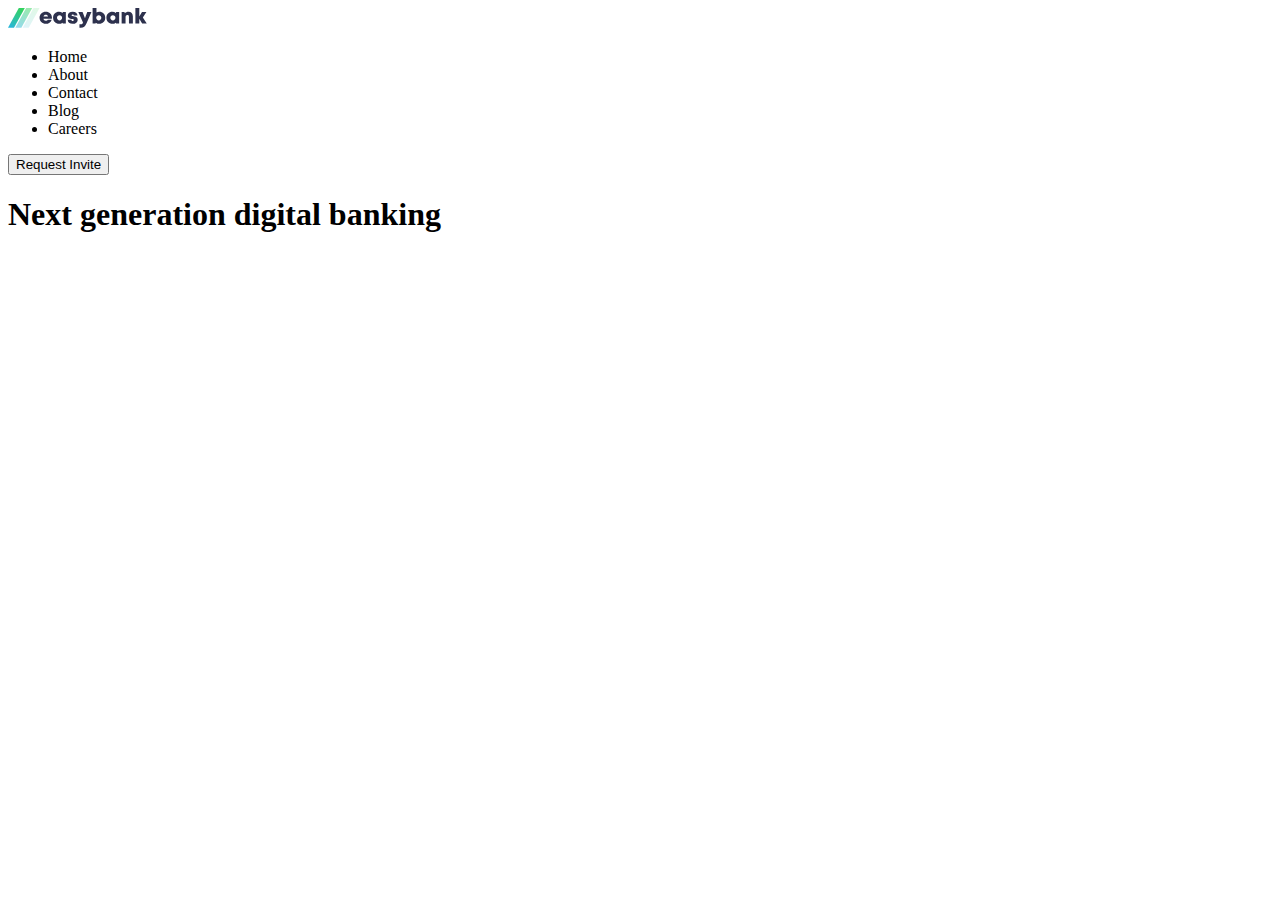
==== index.html @ 535d1cb4 "Sections and Main" ====
<!DOCTYPE html>
<!--[if lt IE 7]>      <html class="no-js lt-ie9 lt-ie8 lt-ie7"> <![endif]-->
<!--[if IE 7]>         <html class="no-js lt-ie9 lt-ie8"> <![endif]-->
<!--[if IE 8]>         <html class="no-js lt-ie9"> <![endif]-->
<!--[if gt IE 8]>      <html class="no-js"> <!--<![endif]-->
<html>
    <head>
        <meta charset="utf-8">
        <meta http-equiv="X-UA-Compatible" content="IE=edge">
        <title>Easy-Bank Landing Page</title>
        <meta name="description" content="">
        <meta name="viewport" content="width=device-width, initial-scale=1">
        <link rel="stylesheet" href="">
    </head>
    
        
    <body>
         
      <header>
        <div class="logo">
            <img src="./images/logo.svg">
        </div>

        <nav>
            <ul>
                <li>Home</li>
                <li>About</li>
                <li>Contact</li>
                <li>Blog</li>
                <li>Careers</li>
            </ul>
        </nav>

        <div>
            <button class="">Request Invite</button>
        </div>

      </header> 
      
      <main>
        <div class="container">
            <div>
                <h1>Next generation digital banking</h1>

            </div>
            <div>

            </div>

        </div>

      </main> 

      <section></section>
      <section></section>
      <section></section>
      
      <footer></footer>
        <script src="" async defer></script>
    </body>
</html>
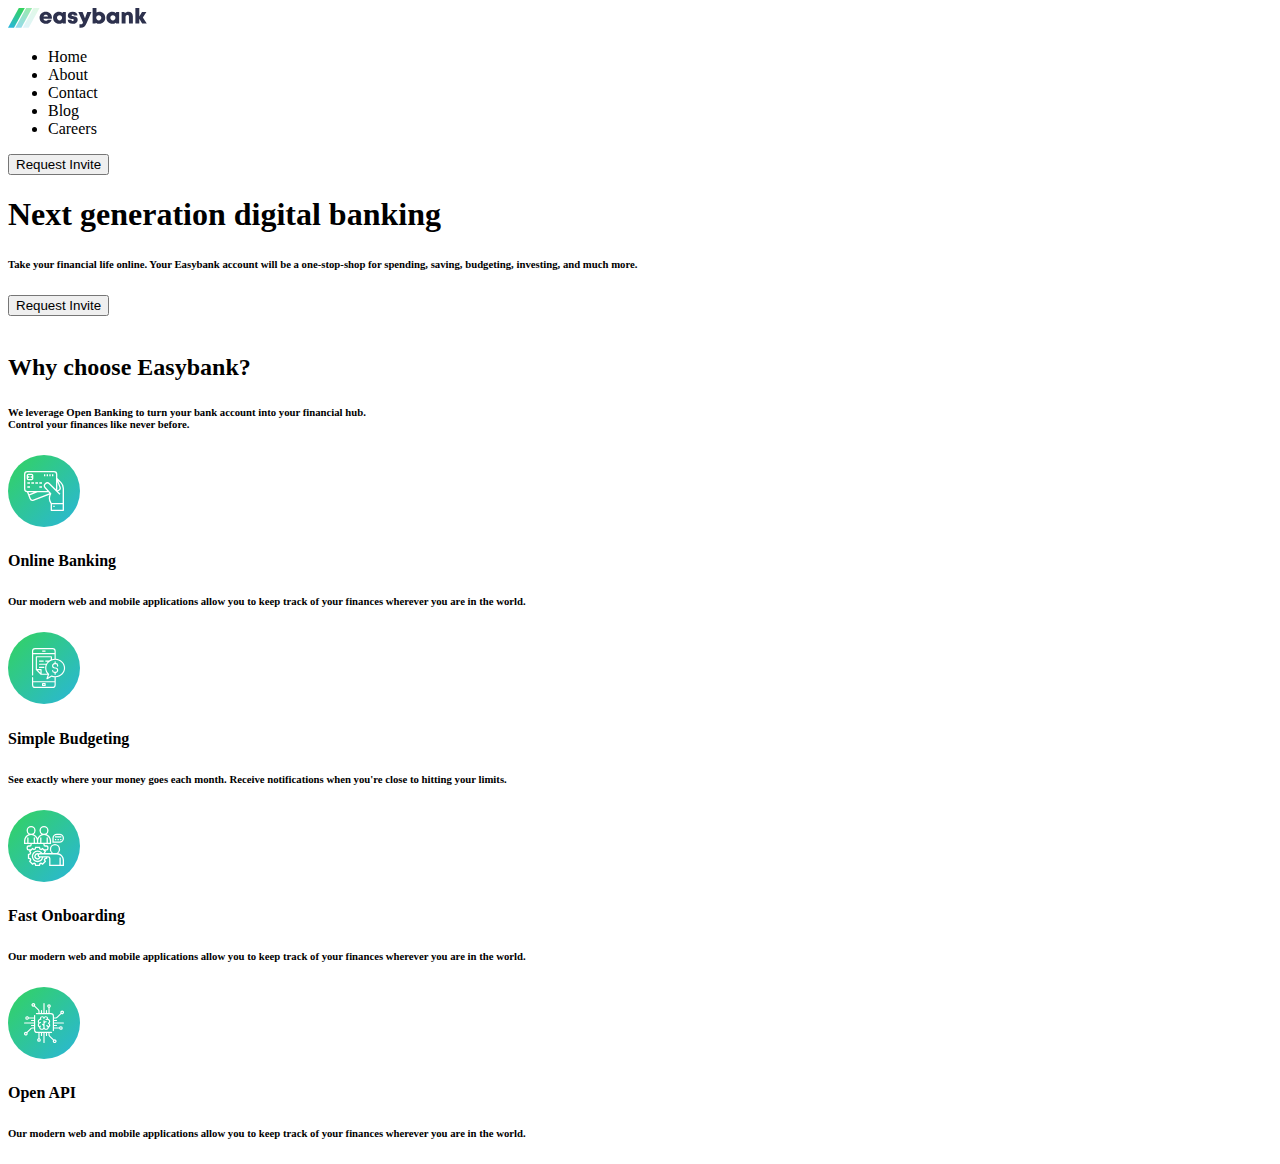
==== commit e4aa1160: "Update index.html" ====
--- a/index.html
+++ b/index.html
@@ -1,8 +1,4 @@
 <!DOCTYPE html>
-<!--[if lt IE 7]>      <html class="no-js lt-ie9 lt-ie8 lt-ie7"> <![endif]-->
-<!--[if IE 7]>         <html class="no-js lt-ie9 lt-ie8"> <![endif]-->
-<!--[if IE 8]>         <html class="no-js lt-ie9"> <![endif]-->
-<!--[if gt IE 8]>      <html class="no-js"> <!--<![endif]-->
 <html>
     <head>
         <meta charset="utf-8">
@@ -12,7 +8,6 @@
         <meta name="viewport" content="width=device-width, initial-scale=1">
         <link rel="stylesheet" href="">
     </head>
-    
         
     <body>
          
@@ -37,23 +32,57 @@
 
       </header> 
       
+      <!--Next generation Section-->
       <main>
         <div class="container">
             <div>
                 <h1>Next generation digital banking</h1>
-
+                <h6>Take your financial life online. Your Easybank account will be a one-stop-shop for spending, saving, budgeting, investing, and much more.</h6>
+                <button>Request Invite</button>
             </div>
             <div>
-
+                <img src="">
             </div>
-
         </div>
 
       </main> 
 
-      <section></section>
-      <section></section>
-      <section></section>
+      <!--Why Choose EasyBank Section-->
+      <section>
+        <div>
+            <h2>Why choose Easybank?</h2>
+            <h6>We leverage Open Banking to turn your bank account into your financial hub.<br>Control your finances like never before.</h6>
+        </div>
+        <div class="why-choose-boxes">
+            <div>
+                <img src="./images/icon-online.svg">
+                <h4>Online Banking</h4>
+                <h6>Our modern web and mobile applications allow you to keep track of your finances wherever you are in the world.</h6>
+            </div>
+            <div>
+                <img src="./images/icon-budgeting.svg">
+                <h4>Simple Budgeting</h4>
+                <h6>See exactly where your money goes each month. Receive notifications when you're close to hitting your limits.</h6>
+            </div>
+            <div>
+                <img src="./images/icon-onboarding.svg">
+                <h4>Fast Onboarding</h4>
+                <h6>Our modern web and mobile applications allow you to keep track of your finances wherever you are in the world.</h6>
+            </div>
+            <div>
+                <img src="./images/icon-api.svg">
+                <h4>Open API</h4>
+                <h6>Our modern web and mobile applications allow you to keep track of your finances wherever you are in the world.</h6>
+            </div>
+        </div>
+      </section>
+
+        <!--Latest Articles Section-->
+      <section>
+        <div>
+            
+        </div>
+      </section>
       
       <footer></footer>
         <script src="" async defer></script>
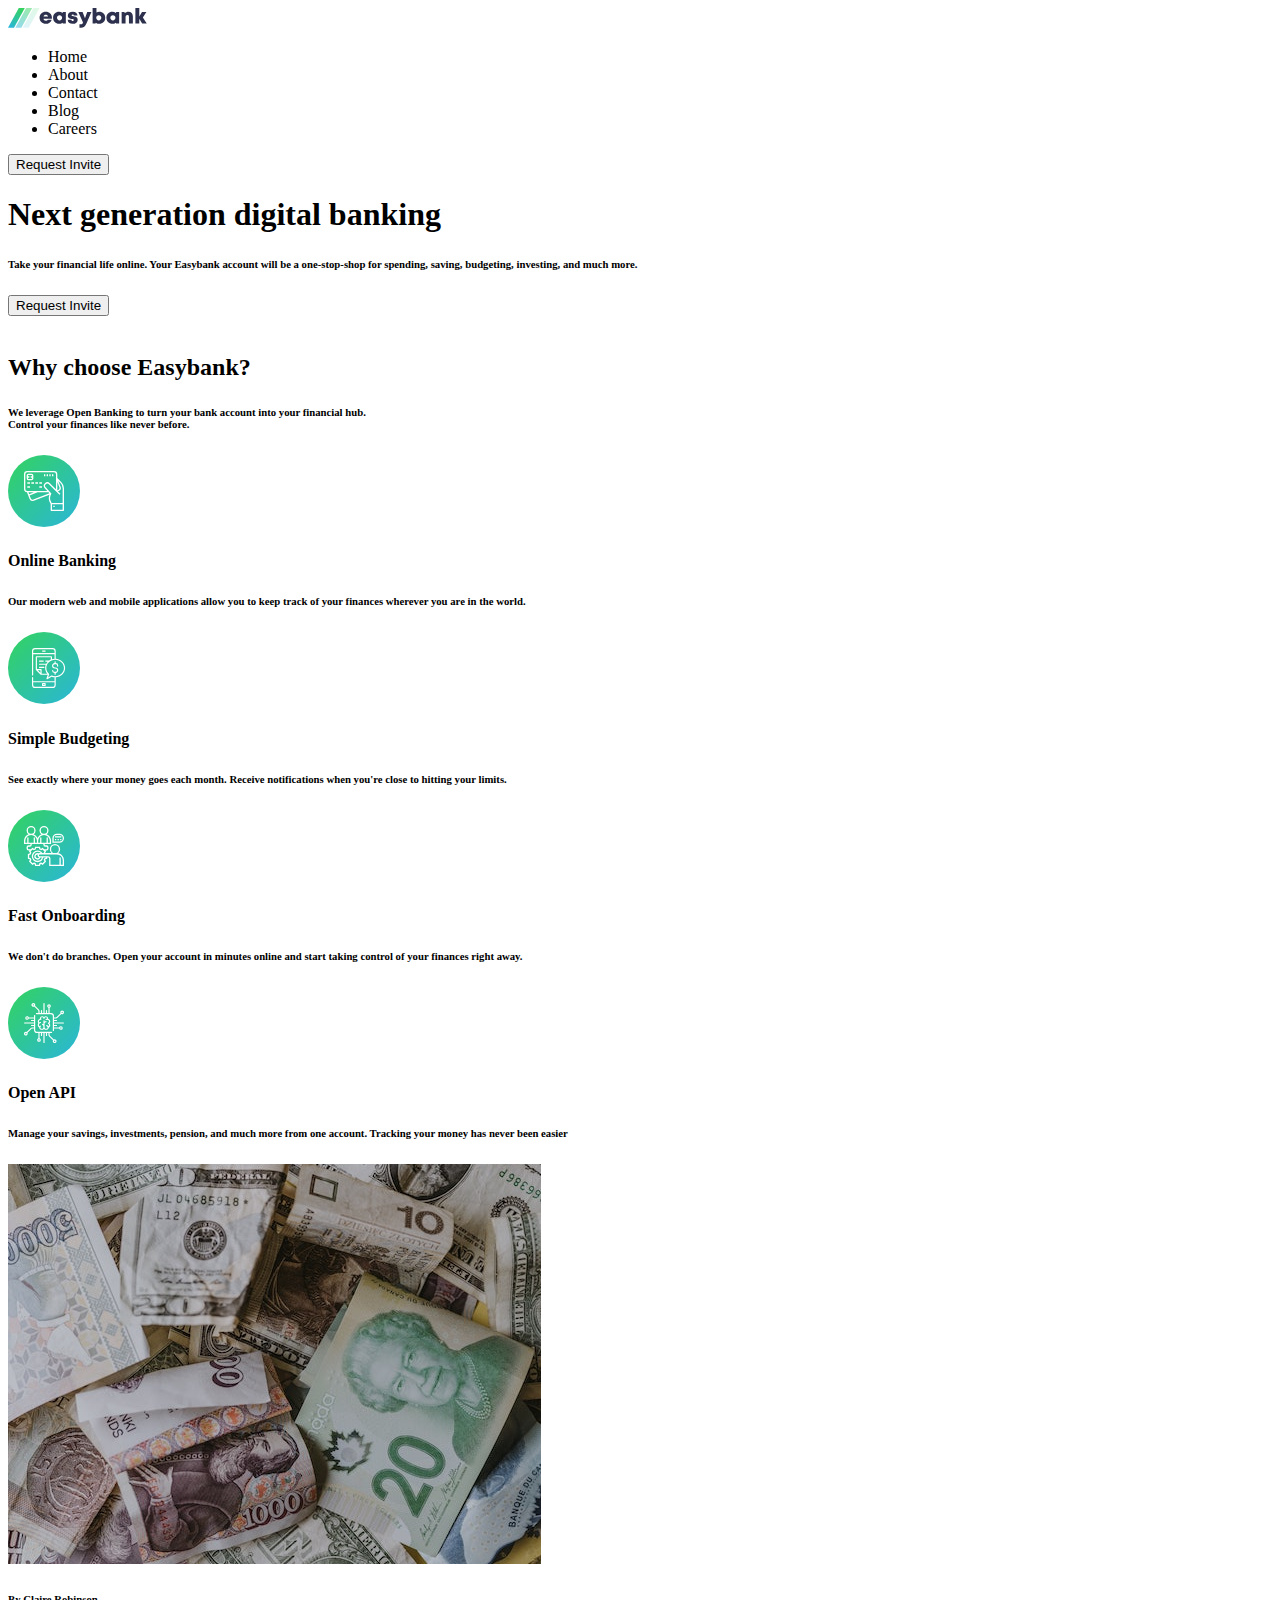
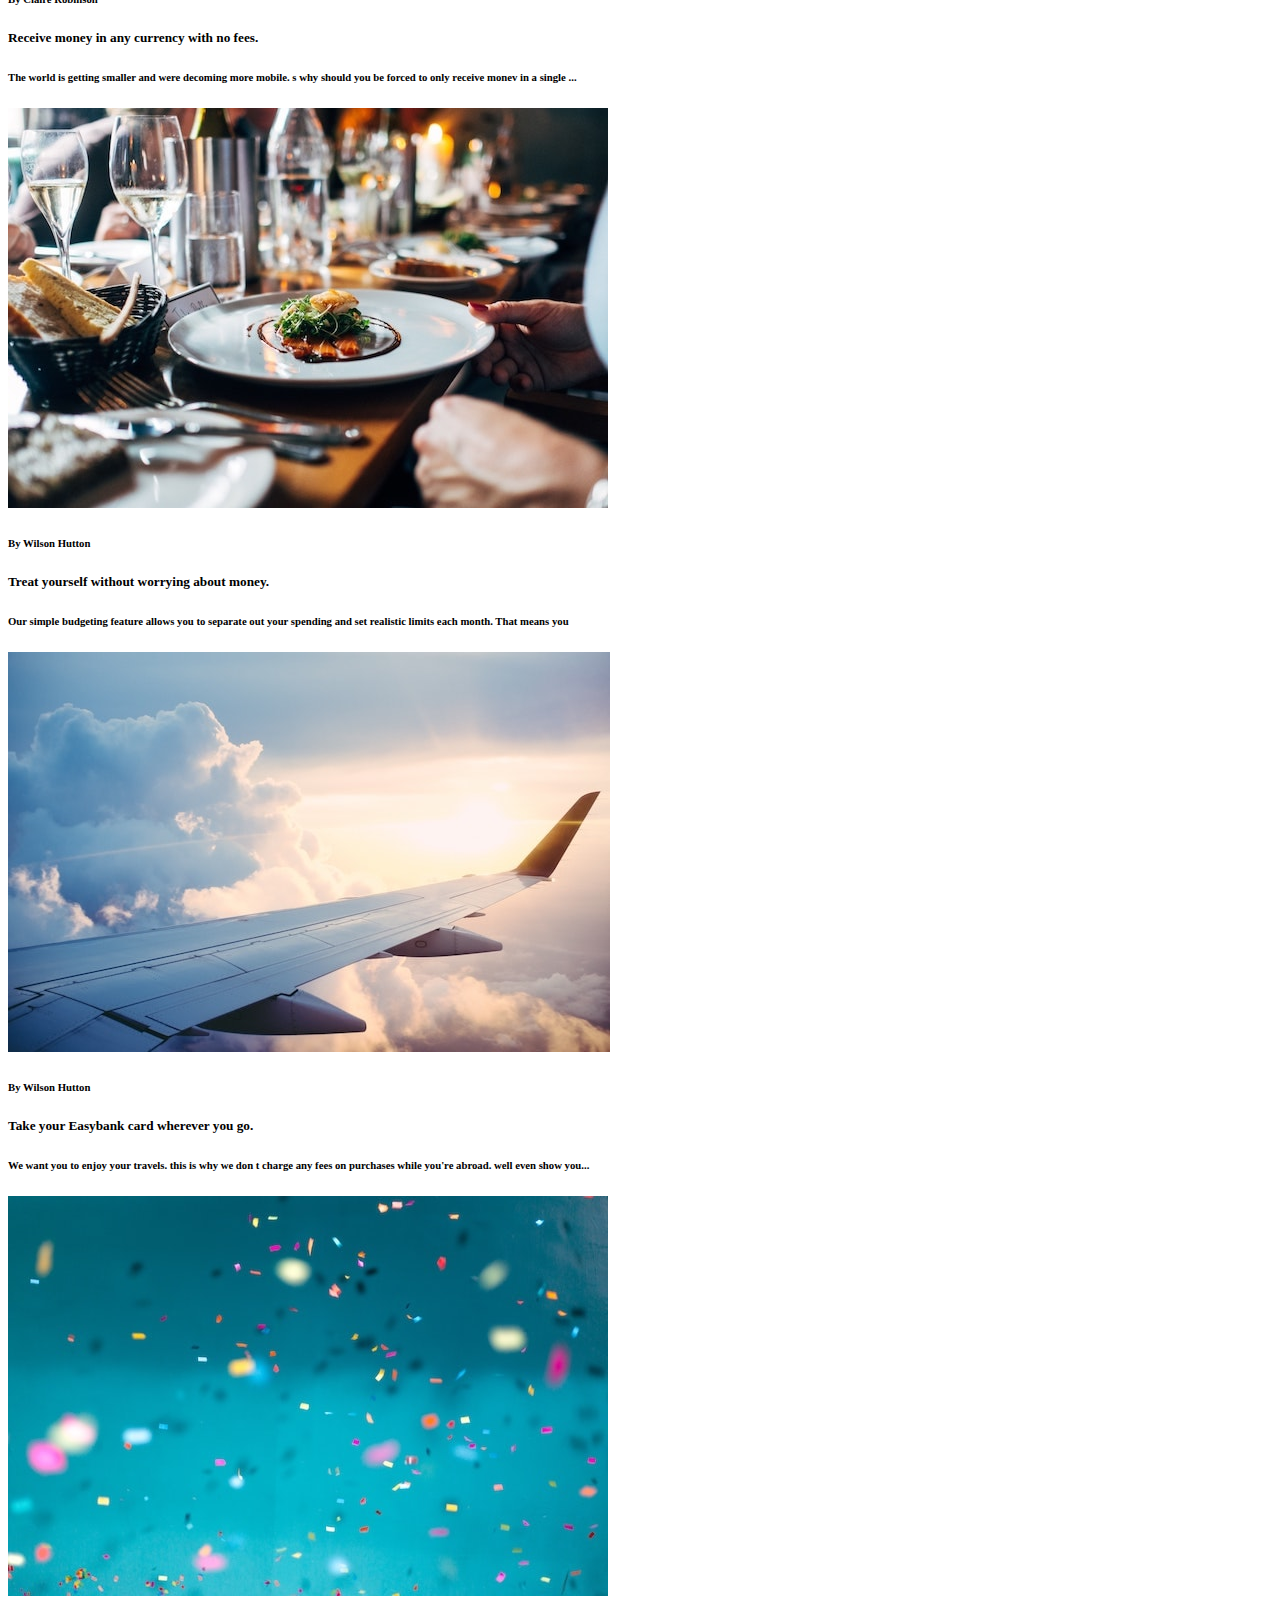
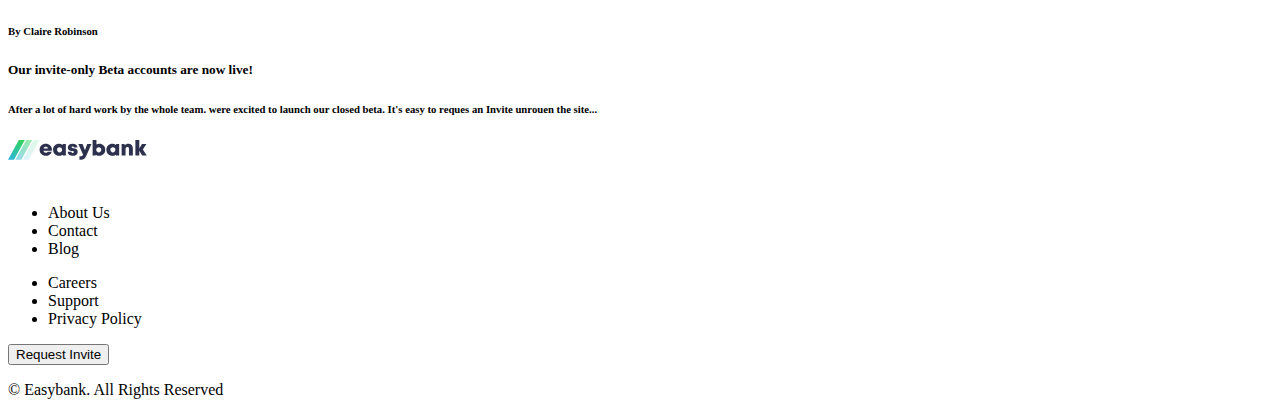
==== commit 3494d3ad: "Update index.html" ====
--- a/index.html
+++ b/index.html
@@ -67,24 +67,85 @@
             <div>
                 <img src="./images/icon-onboarding.svg">
                 <h4>Fast Onboarding</h4>
-                <h6>Our modern web and mobile applications allow you to keep track of your finances wherever you are in the world.</h6>
+                <h6>We don't do branches. Open your account in minutes online and start taking control of your finances right away.</h6>
             </div>
             <div>
                 <img src="./images/icon-api.svg">
                 <h4>Open API</h4>
-                <h6>Our modern web and mobile applications allow you to keep track of your finances wherever you are in the world.</h6>
+                <h6>Manage your savings, investments, pension, and much more from one account. Tracking your money has
+                    never been easier</h6>
             </div>
         </div>
       </section>
 
         <!--Latest Articles Section-->
       <section>
-        <div>
-            
+        <div class="">
+            <div>
+                <img src="./images/image-currency.jpg">
+                <h6>By Claire Robinson</h6>
+                <h5>Receive money in any currency with no fees.</h5>
+                <h6>The world is getting smaller and
+                    were decoming more mobile. s why should you be forced to only receive monev in a single ...</h6>
+            </div>
+            <div>
+                <img src="./images/image-restaurant.jpg">
+                <h6>By Wilson Hutton</h6>
+                <h5>Treat yourself without worrying about money.</h5>
+                <h6>Our simple budgeting feature allows you to separate out your spending and set realistic limits each month. That means you</h6>
+            </div>
+            <div>
+                <img src="./images/image-plane.jpg">
+                <h6>By Wilson Hutton</h6>
+                <h5>Take your Easybank card wherever you go.</h5>
+                <h6>We want you to enjoy your travels.
+                    this is why we don t charge any fees on purchases while you're abroad. well even show you...</h6>
+            </div>
+            <div>
+                <img src="./images/image-confetti.jpg">
+                <h6>By Claire Robinson</h6>
+                <h5>Our invite-only Beta accounts are now live!</h5>
+                <h6>After a lot of hard work by the
+                    whole team. were excited to launch
+                    our closed beta. It's easy to reques an Invite unrouen the site...</h6>
+            </div>
+
         </div>
       </section>
       
-      <footer></footer>
+      <footer>
+        <div class="logo">
+            <img src="./images/logo.svg">
+            <div>
+                <img src="./images/icon-facebook.svg">
+                <img src="./images/icon-youtube.svg">
+                <img src="./images/icon-twitter.svg">
+                <img src="./images/icon-pinterest.svg">
+                <img src="./images/icon-instagram.svg">
+
+            </div>
+        </div>
+
+        <div>
+            <ul>
+                <li>About Us</li>
+                <li>Contact</li>
+                <li>Blog</li>
+            </ul>
+        </div>
+        <div>
+            <ul>
+                <li>Careers</li>
+                <li>Support</li>
+                <li>Privacy Policy</li>
+            </ul>
+        </div>
+
+        <div>
+            <button class="">Request Invite</button>
+            <p>© Easybank. All Rights Reserved</p>
+        </div>
+      </footer>
         <script src="" async defer></script>
     </body>
 </html>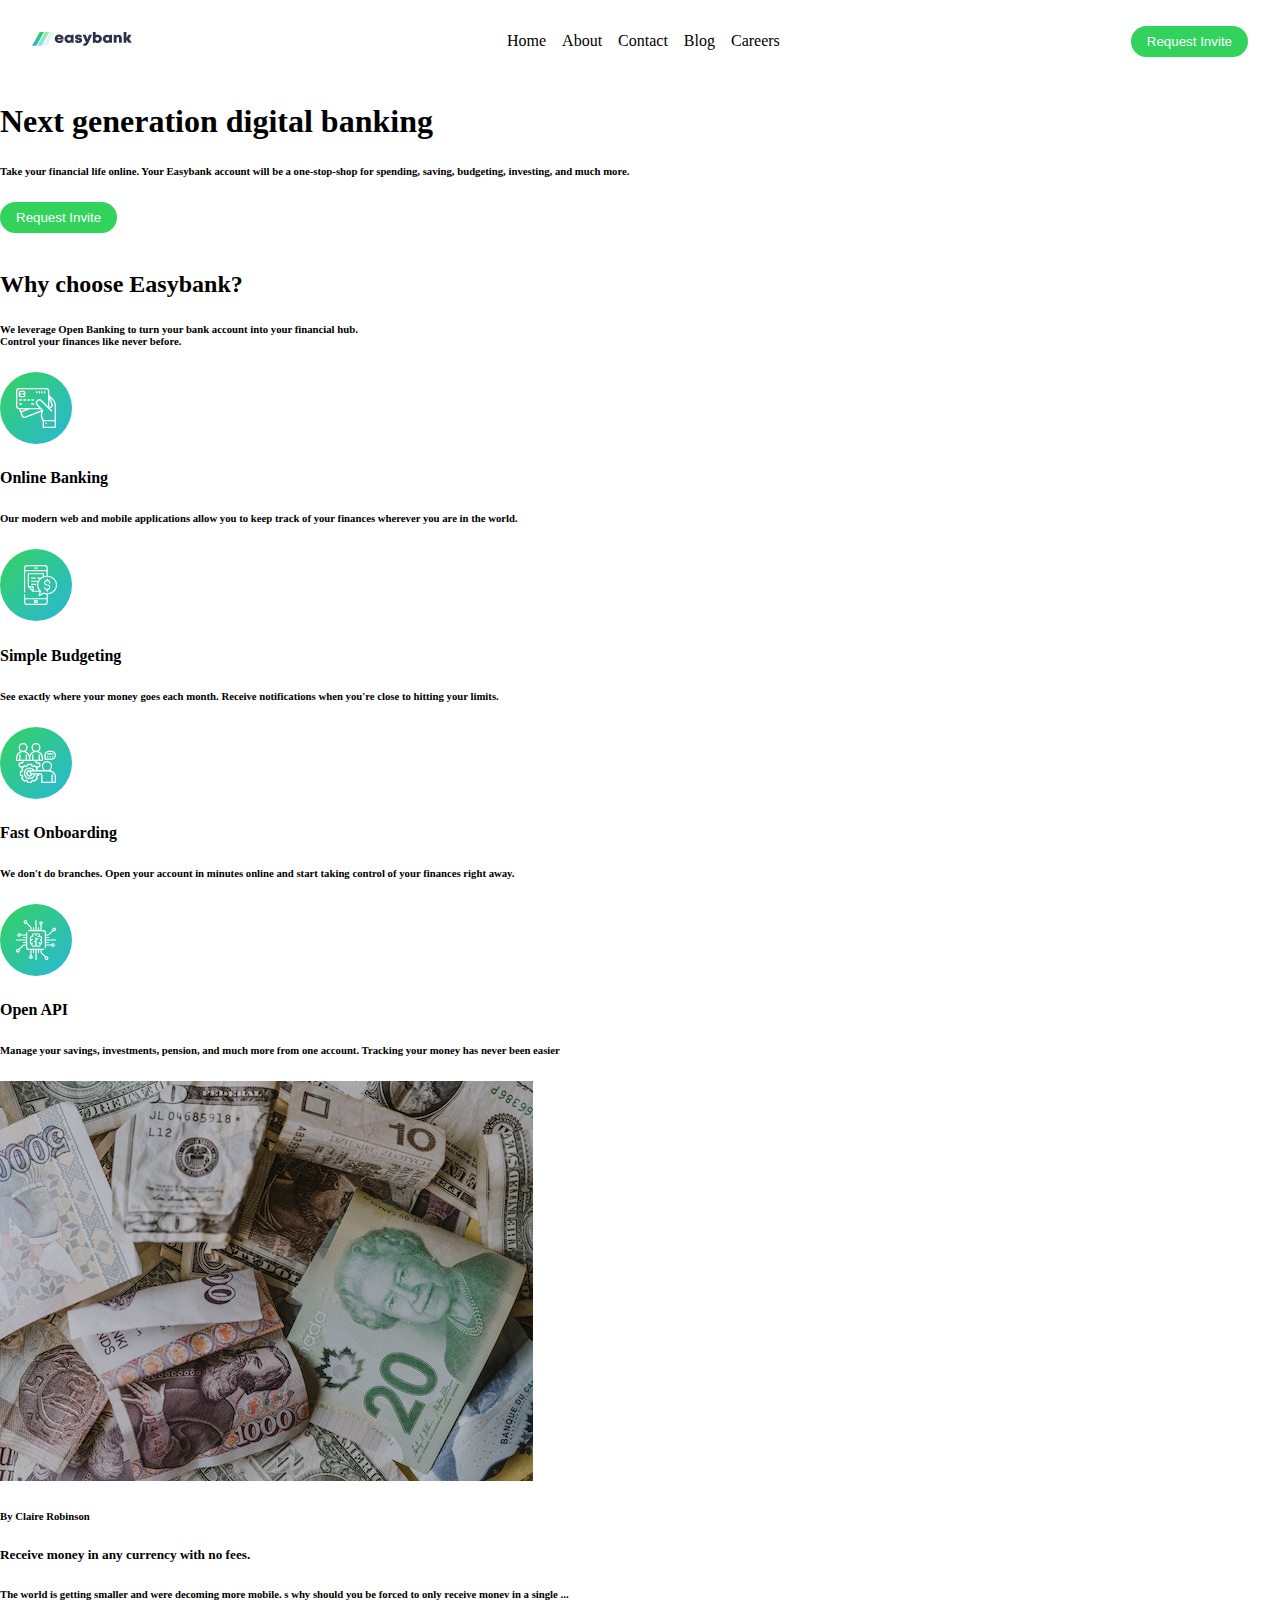
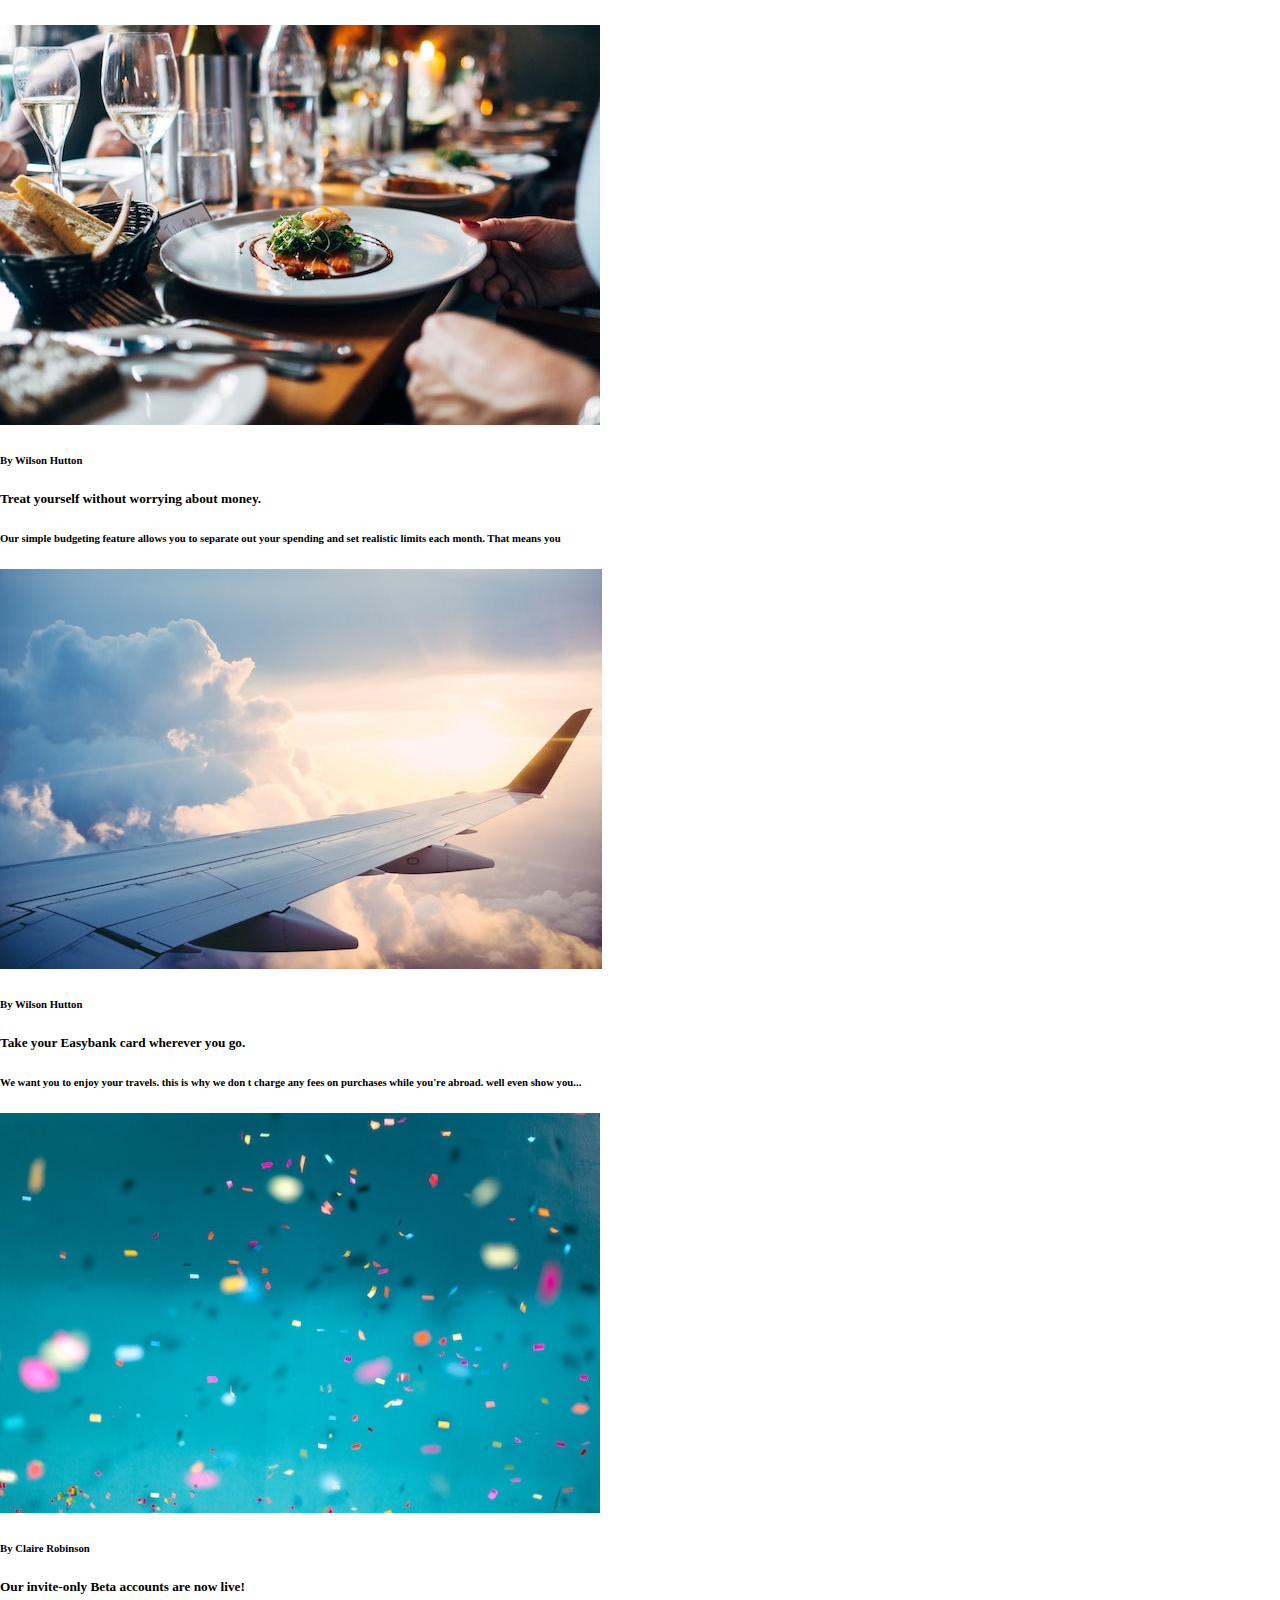
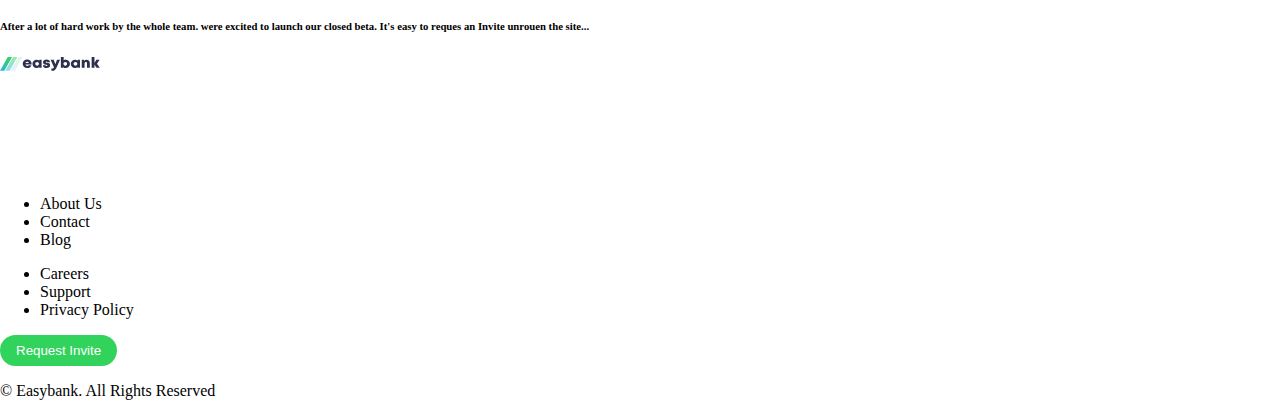
==== commit 2b2f0785: "Update index.html" ====
--- a/index.html
+++ b/index.html
@@ -6,7 +6,7 @@
         <title>Easy-Bank Landing Page</title>
         <meta name="description" content="">
         <meta name="viewport" content="width=device-width, initial-scale=1">
-        <link rel="stylesheet" href="">
+        <link rel="stylesheet" href="./style.css">
     </head>
         
     <body>
--- a/style.css
+++ b/style.css
@@ -0,0 +1,30 @@
+body{
+    margin: 0;
+    padding: 0;
+    box-sizing: border-box;
+}
+header{
+    display: flex;
+    justify-content: space-between;
+    align-items: center;
+    padding: 1rem 2rem;
+}
+.logo img{
+    width: 100px;
+}
+nav ul{
+    display: flex;
+    justify-content: space-between;
+    align-items: center;
+}
+nav ul li{
+    list-style: none;
+    margin-right: 1rem;
+}
+button{
+    padding: 0.5rem 1rem;
+    border: none;
+    background-color: hsl(136, 65%, 51%);
+    color: white;
+    border-radius: 25px;
+}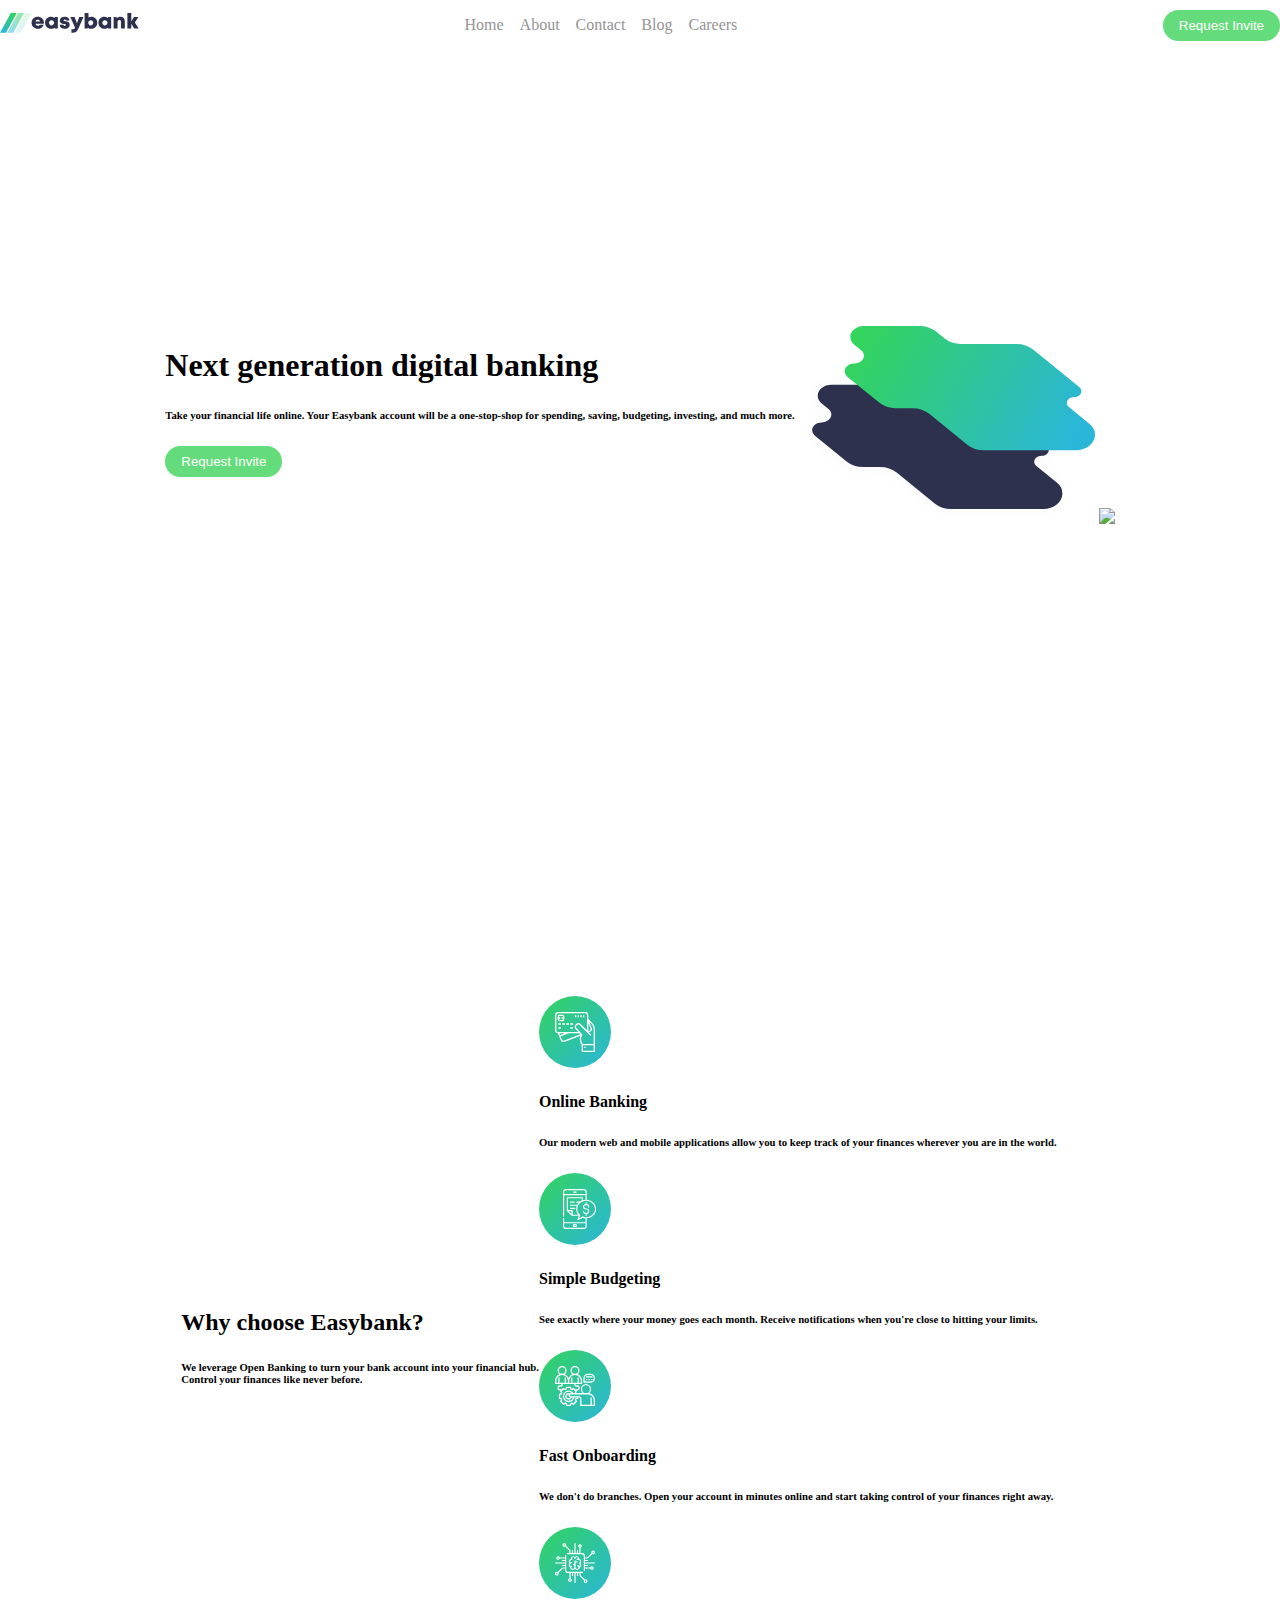
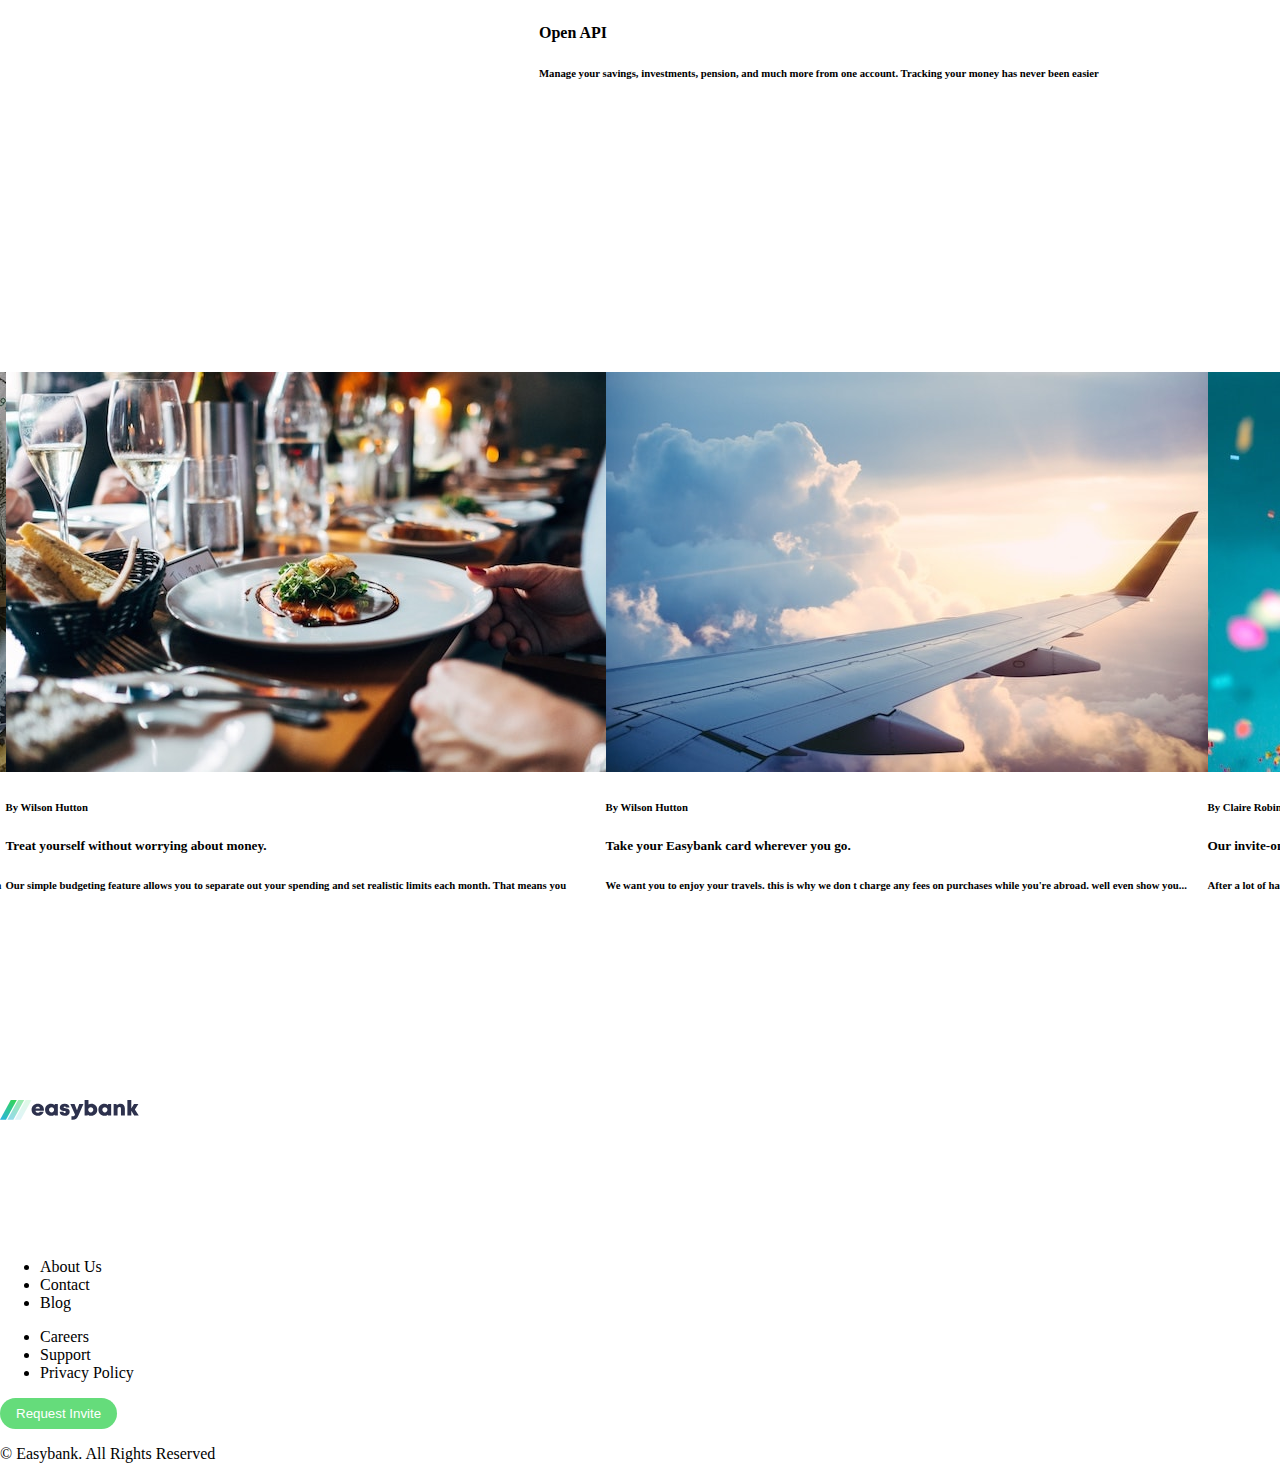
==== commit 1cd10c6f: "styling" ====
--- a/index.html
+++ b/index.html
@@ -33,23 +33,24 @@
       </header> 
       
       <!--Next generation Section-->
-      <main>
-        <div class="container">
-            <div>
+      <main class="parent-flex">
+         <div class="container">
+            <div class="left">
                 <h1>Next generation digital banking</h1>
                 <h6>Take your financial life online. Your Easybank account will be a one-stop-shop for spending, saving, budgeting, investing, and much more.</h6>
                 <button>Request Invite</button>
             </div>
-            <div>
-                <img src="">
+            <div class="right">
+                <img src="./images/bg-intro-desktop.svg" width="300px" height="80%">
+                <img src="./images/">
+
             </div>
-        </div>
-
+         </div>
       </main> 
 
       <!--Why Choose EasyBank Section-->
-      <section>
-        <div>
+      <section class="parent-flex">
+        <div >
             <h2>Why choose Easybank?</h2>
             <h6>We leverage Open Banking to turn your bank account into your financial hub.<br>Control your finances like never before.</h6>
         </div>
@@ -79,8 +80,8 @@
       </section>
 
         <!--Latest Articles Section-->
-      <section>
-        <div class="">
+      <section class="parent-flex">
+        <div class="container">
             <div>
                 <img src="./images/image-currency.jpg">
                 <h6>By Claire Robinson</h6>
--- a/style.css
+++ b/style.css
@@ -1,16 +1,30 @@
+
 body{
     margin: 0;
     padding: 0;
     box-sizing: border-box;
 }
+
 header{
     display: flex;
+    width: 100%;
     justify-content: space-between;
     align-items: center;
-    padding: 1rem 2rem;
+    padding: ;
+    position: fixed;
+    background-color: white;
+    
 }
-.logo img{
-    width: 100px;
+
+nav{
+    display: flex;
+    align-items: center;
+    column-gap: 25px;
+
+}
+
+.logo{
+    width: 15px;
 }
 nav ul{
     display: flex;
@@ -20,11 +34,45 @@
 nav ul li{
     list-style: none;
     margin-right: 1rem;
+    color: hsl(0, 0%, 58%);
 }
 button{
     padding: 0.5rem 1rem;
     border: none;
-    background-color: hsl(136, 65%, 51%);
+    background-color: hsl(131, 63%, 63%);
     color: white;
-    border-radius: 25px;
+    border-radius: 20px;
+}
+
+.main{
+
+}
+
+
+.parent-flex{
+    height: 100vh;
+    width: 100%;
+    display: flex;
+    align-items: center;
+    justify-content: center;
+}
+
+.container{
+    height: ;
+    width: ;
+    display: flex;
+    
+}
+
+.left{
+
+}
+
+.right{
+
+}
+
+.section{
+
+
 }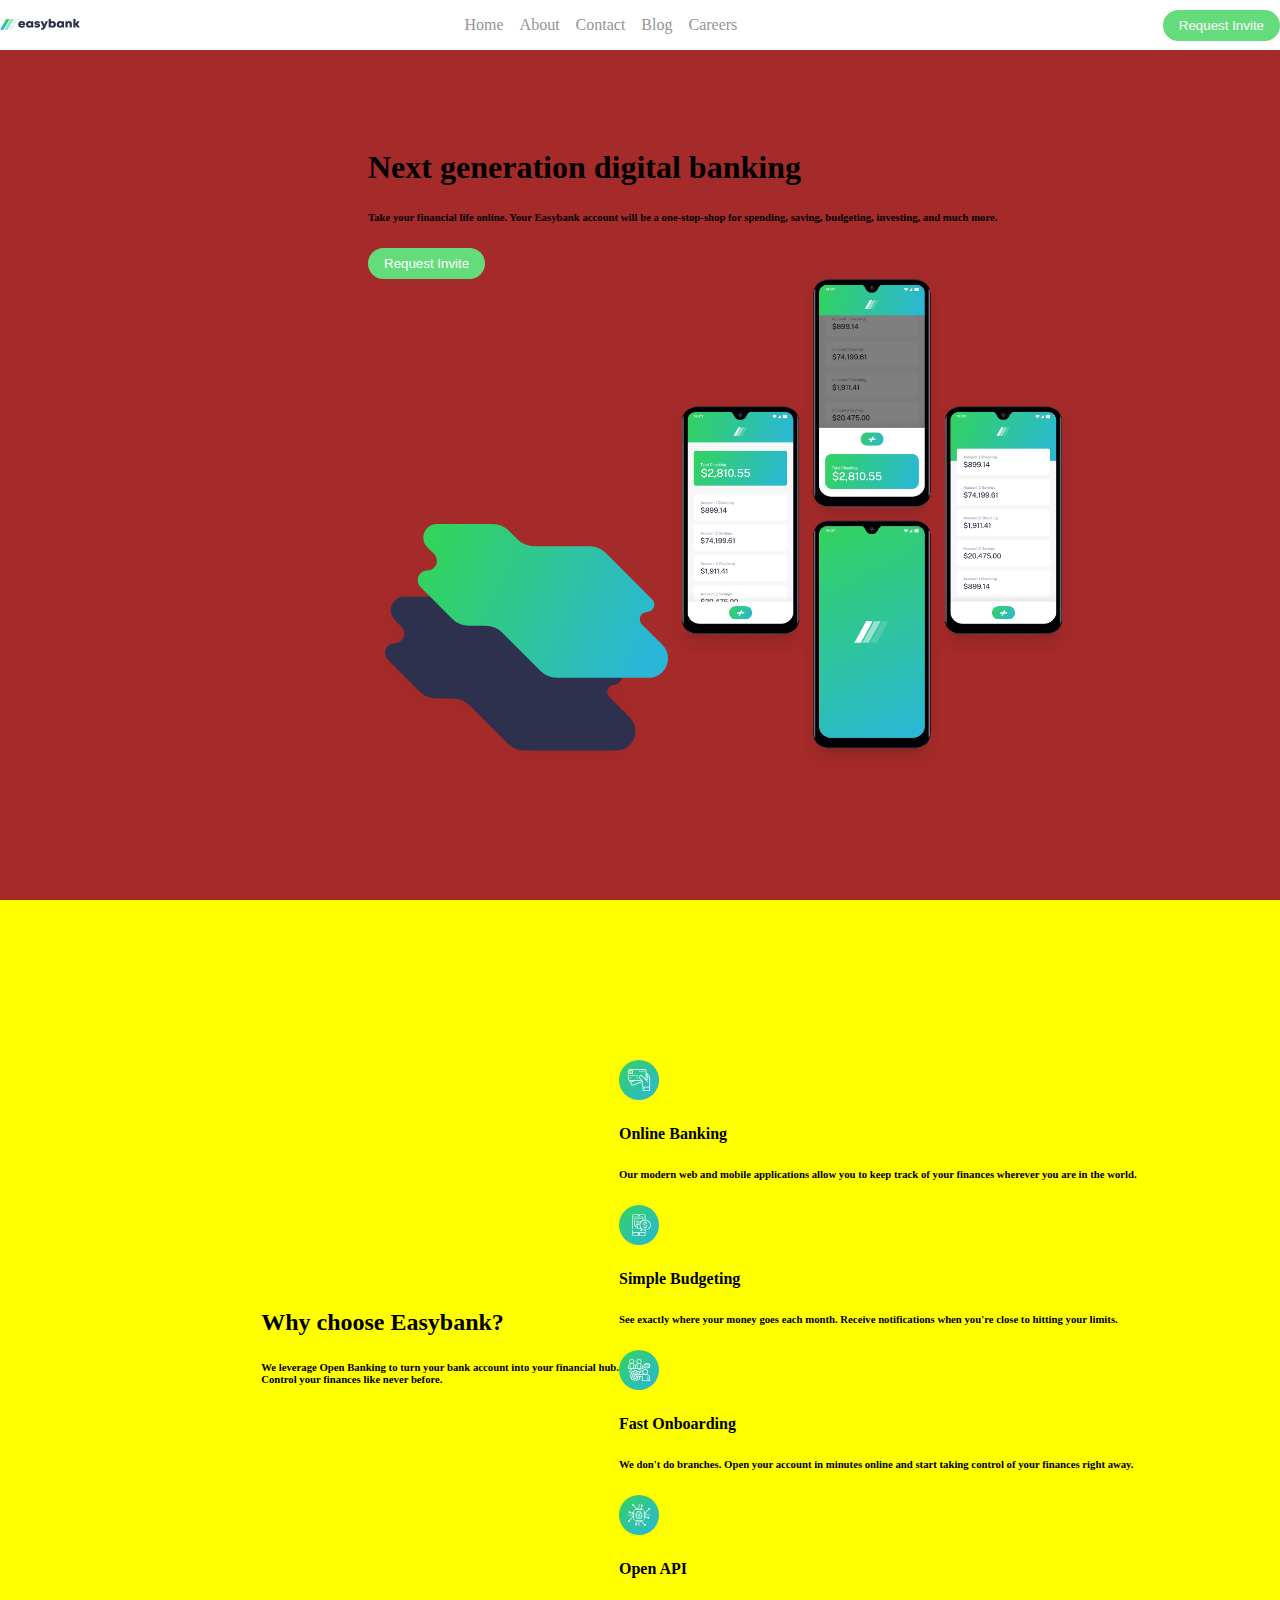
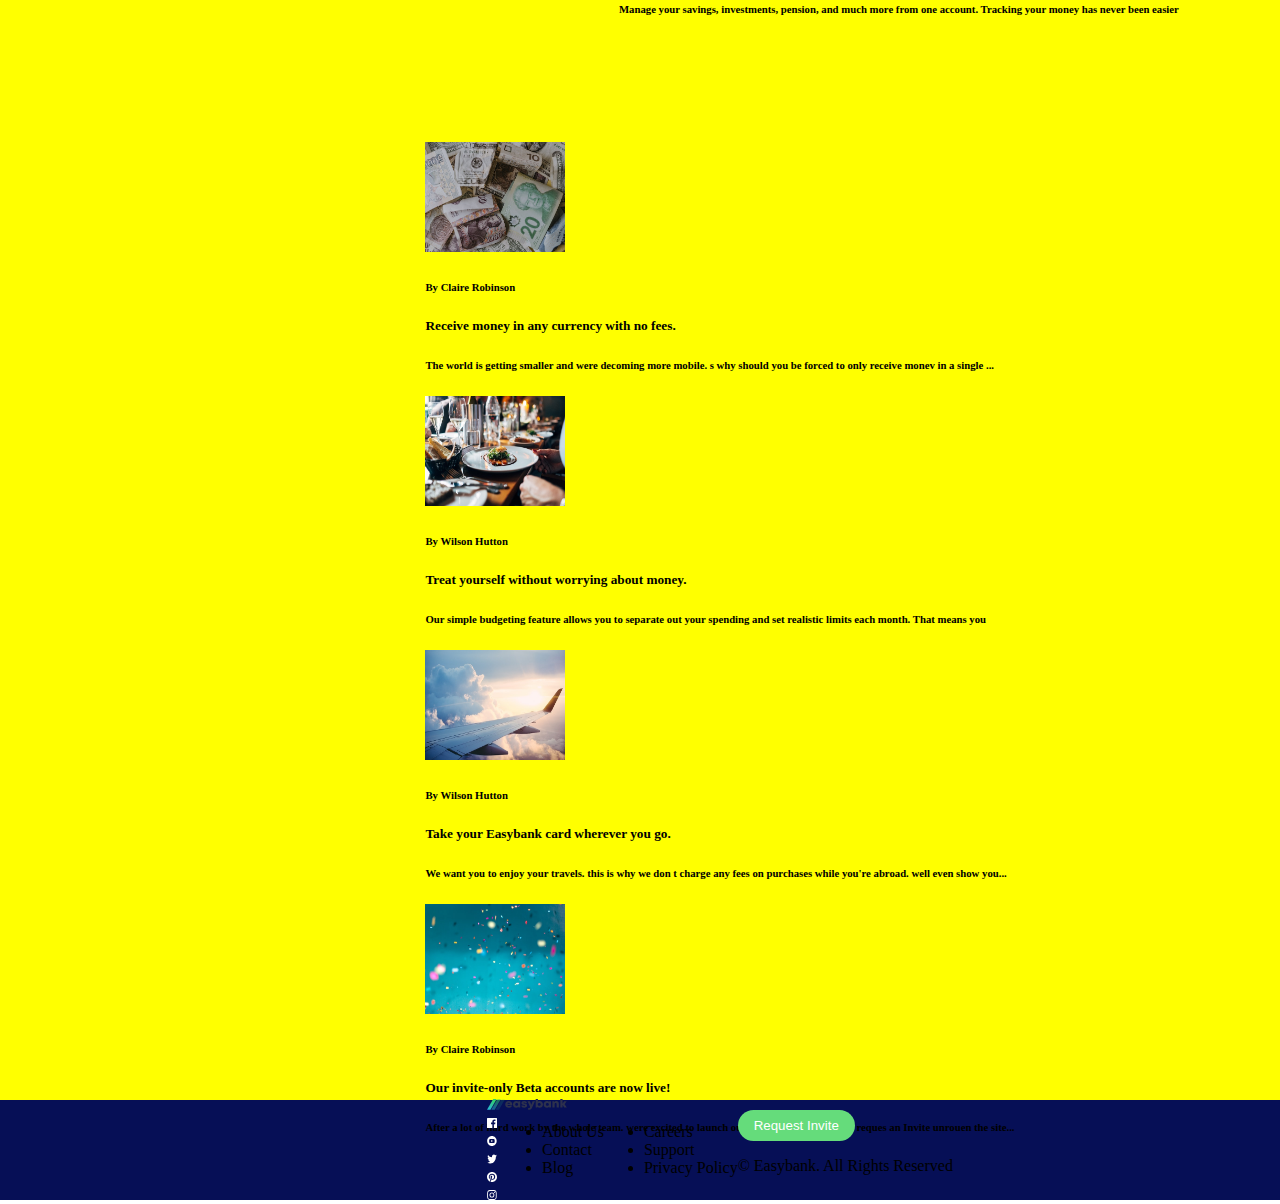
==== commit 4e331250: "st" ====
--- a/index.html
+++ b/index.html
@@ -13,7 +13,7 @@
          
       <header>
         <div class="logo">
-            <img src="./images/logo.svg">
+            <img src="./images/logo.svg" width="80px">
         </div>
 
         <nav>
@@ -41,8 +41,8 @@
                 <button>Request Invite</button>
             </div>
             <div class="right">
-                <img src="./images/bg-intro-desktop.svg" width="300px" height="80%">
-                <img src="./images/">
+                <img class="img-bgdesk" src="./images/bg-intro-desktop.svg" width="300px" height="80%">
+                <img class="img-mockups" src="./images/image-mockups.png" width="400px" height="">
 
             </div>
          </div>
@@ -56,22 +56,22 @@
         </div>
         <div class="why-choose-boxes">
             <div>
-                <img src="./images/icon-online.svg">
+                <img src="./images/icon-online.svg" width="40px" >
                 <h4>Online Banking</h4>
                 <h6>Our modern web and mobile applications allow you to keep track of your finances wherever you are in the world.</h6>
             </div>
             <div>
-                <img src="./images/icon-budgeting.svg">
+                <img src="./images/icon-budgeting.svg" width="40px" >
                 <h4>Simple Budgeting</h4>
                 <h6>See exactly where your money goes each month. Receive notifications when you're close to hitting your limits.</h6>
             </div>
             <div>
-                <img src="./images/icon-onboarding.svg">
+                <img src="./images/icon-onboarding.svg" width="40px">
                 <h4>Fast Onboarding</h4>
                 <h6>We don't do branches. Open your account in minutes online and start taking control of your finances right away.</h6>
             </div>
             <div>
-                <img src="./images/icon-api.svg">
+                <img src="./images/icon-api.svg" width="40px" >
                 <h4>Open API</h4>
                 <h6>Manage your savings, investments, pension, and much more from one account. Tracking your money has
                     never been easier</h6>
@@ -83,27 +83,27 @@
       <section class="parent-flex">
         <div class="container">
             <div>
-                <img src="./images/image-currency.jpg">
+                <img src="./images/image-currency.jpg" width="140px" height="110px">
                 <h6>By Claire Robinson</h6>
                 <h5>Receive money in any currency with no fees.</h5>
                 <h6>The world is getting smaller and
                     were decoming more mobile. s why should you be forced to only receive monev in a single ...</h6>
             </div>
             <div>
-                <img src="./images/image-restaurant.jpg">
+                <img src="./images/image-restaurant.jpg" width="140px" height="110px">
                 <h6>By Wilson Hutton</h6>
                 <h5>Treat yourself without worrying about money.</h5>
                 <h6>Our simple budgeting feature allows you to separate out your spending and set realistic limits each month. That means you</h6>
             </div>
             <div>
-                <img src="./images/image-plane.jpg">
+                <img src="./images/image-plane.jpg" width="140px" height="110px">
                 <h6>By Wilson Hutton</h6>
                 <h5>Take your Easybank card wherever you go.</h5>
                 <h6>We want you to enjoy your travels.
                     this is why we don t charge any fees on purchases while you're abroad. well even show you...</h6>
             </div>
             <div>
-                <img src="./images/image-confetti.jpg">
+                <img src="./images/image-confetti.jpg" width="140px" height="110px">
                 <h6>By Claire Robinson</h6>
                 <h5>Our invite-only Beta accounts are now live!</h5>
                 <h6>After a lot of hard work by the
@@ -116,13 +116,13 @@
       
       <footer>
         <div class="logo">
-            <img src="./images/logo.svg">
+            <img src="./images/logo.svg" width="80px" >
             <div>
-                <img src="./images/icon-facebook.svg">
-                <img src="./images/icon-youtube.svg">
-                <img src="./images/icon-twitter.svg">
-                <img src="./images/icon-pinterest.svg">
-                <img src="./images/icon-instagram.svg">
+                <img src="./images/icon-facebook.svg" width="10px" height="10px">
+                <img src="./images/icon-youtube.svg" width="10px" height="10px">
+                <img src="./images/icon-twitter.svg" width="10px" height="10px" >
+                <img src="./images/icon-pinterest.svg" width="10px" height="10px">
+                <img src="./images/icon-instagram.svg" width="10px" height="10px">
 
             </div>
         </div>
--- a/style.css
+++ b/style.css
@@ -1,11 +1,11 @@
 
-body{
+body {
     margin: 0;
     padding: 0;
     box-sizing: border-box;
 }
 
-header{
+header {
     display: flex;
     width: 100%;
     justify-content: space-between;
@@ -13,20 +13,18 @@
     padding: ;
     position: fixed;
     background-color: white;
-    
 }
 
-nav{
+nav {
     display: flex;
     align-items: center;
     column-gap: 25px;
-
 }
 
-.logo{
+.logo {
     width: 15px;
 }
-nav ul{
+nav ul {
     display: flex;
     justify-content: space-between;
     align-items: center;
@@ -36,7 +34,7 @@
     margin-right: 1rem;
     color: hsl(0, 0%, 58%);
 }
-button{
+button {
     padding: 0.5rem 1rem;
     border: none;
     background-color: hsl(131, 63%, 63%);
@@ -44,35 +42,56 @@
     border-radius: 20px;
 }
 
-.main{
+main {
+    height: 100vh;
+    width: 1440px;
+    display: flex;
+    align-items: center;
+    justify-content: center;
+    background-color: brown;
 
 }
 
 
-.parent-flex{
+/*.parent-flex {
     height: 100vh;
-    width: 100%;
+    width: 1440px;
     display: flex;
     align-items: center;
     justify-content: center;
+    background-color: brown;*/
 }
 
-.container{
-    height: ;
-    width: ;
+.container {
+    height: 80%;
+    width: 100%;
     display: flex;
-    
+    background-color: blue;
 }
 
-.left{
+.left {
 
 }
 
-.right{
+.right {
 
 }
 
-.section{
+section {
+    height: 100vh;
+    width: 1440px;
+    display: flex;
+    align-items: center;
+    justify-content: center;
+    background-color: yellow;
+}
 
 
+footer {
+    height: 100px;
+    width: 1440px;
+    display: flex;
+    align-items: center;
+    justify-content: center;
+    background-color: hsl(233, 87%, 18%);
 }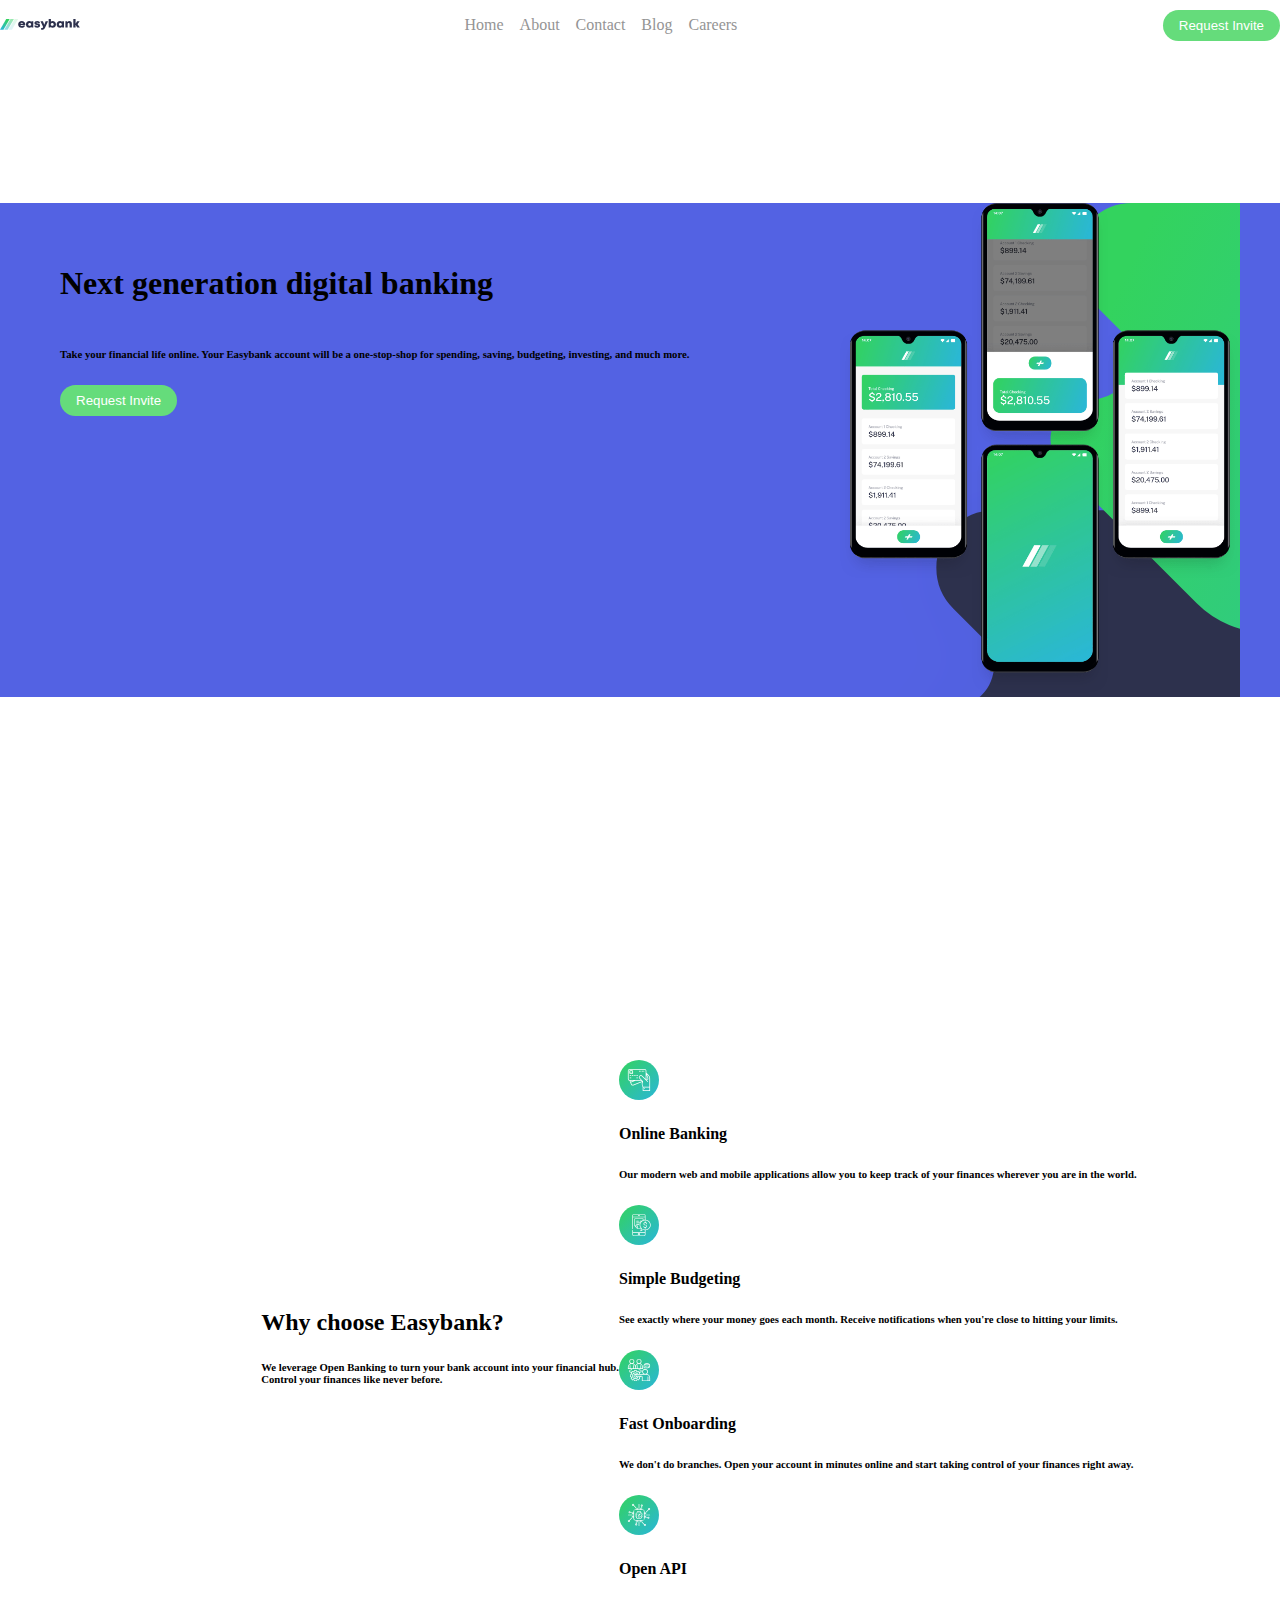
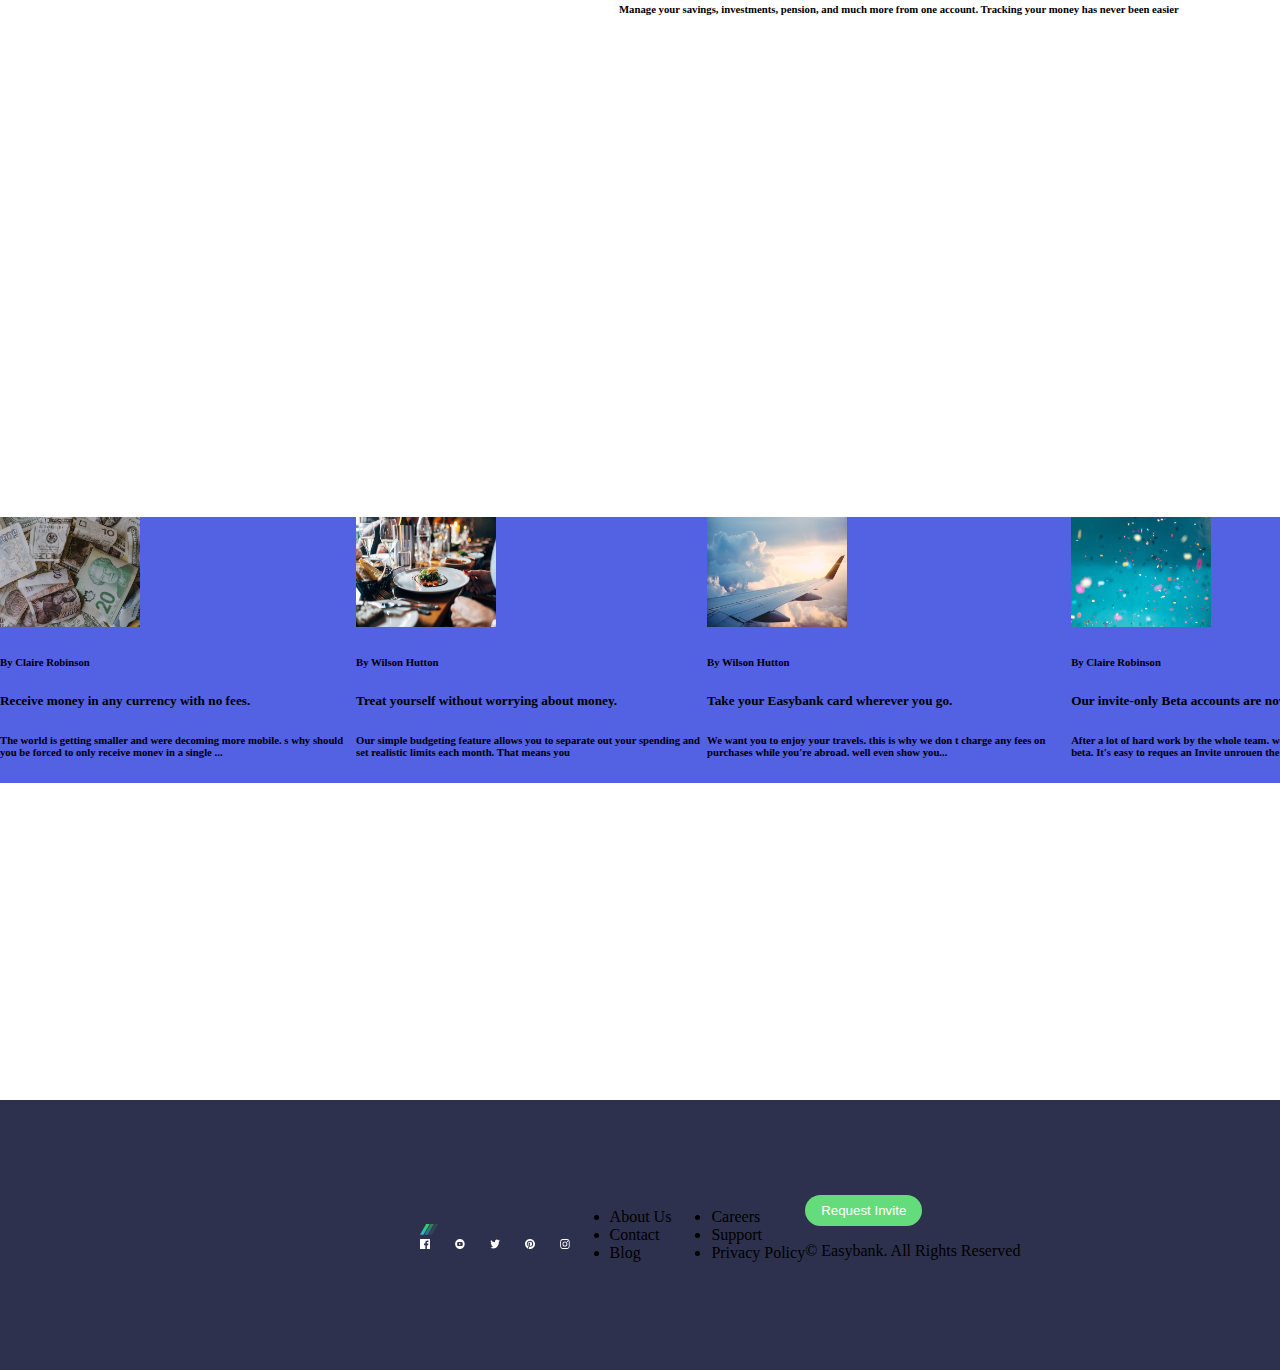
==== commit 0f6becca: "." ====
--- a/index.html
+++ b/index.html
@@ -38,10 +38,10 @@
             <div class="left">
                 <h1>Next generation digital banking</h1>
                 <h6>Take your financial life online. Your Easybank account will be a one-stop-shop for spending, saving, budgeting, investing, and much more.</h6>
-                <button>Request Invite</button>
+                <div><button>Request Invite</button></div>
             </div>
             <div class="right">
-                <img class="img-bgdesk" src="./images/bg-intro-desktop.svg" width="300px" height="80%">
+                <!--<img class="img-bgdesk" src="./images/bg-intro-desktop.svg" width="100%" height="100%">-->
                 <img class="img-mockups" src="./images/image-mockups.png" width="400px" height="">
 
             </div>
@@ -115,15 +115,16 @@
       </section>
       
       <footer>
-        <div class="logo">
-            <img src="./images/logo.svg" width="80px" >
-            <div>
+        <div>
+            <div class="logo">
+                <img src="./images/logo.svg" width="80px" >
+            </div>
+            <div class="sm-icons">
                 <img src="./images/icon-facebook.svg" width="10px" height="10px">
                 <img src="./images/icon-youtube.svg" width="10px" height="10px">
                 <img src="./images/icon-twitter.svg" width="10px" height="10px" >
                 <img src="./images/icon-pinterest.svg" width="10px" height="10px">
                 <img src="./images/icon-instagram.svg" width="10px" height="10px">
-
             </div>
         </div>
 
--- a/style.css
+++ b/style.css
@@ -43,55 +43,75 @@
 }
 
 main {
+   /* height: 100vh;
+    width: 1440px;
+    display: flex;
+    align-items: center;
+    justify-content: center;*/
+    background-color: brown;
+
+}
+
+
+.parent-flex {
     height: 100vh;
     width: 1440px;
     display: flex;
     align-items: center;
     justify-content: center;
-    background-color: brown;
-
-}
-
-
-/*.parent-flex {
-    height: 100vh;
-    width: 1440px;
-    display: flex;
-    align-items: center;
-    justify-content: center;
-    background-color: brown;*/
+    background-color: white;
 }
 
 .container {
-    height: 80%;
+    
     width: 100%;
     display: flex;
-    background-color: blue;
+    background-color: rgb(83, 98, 227);
 }
 
-.left {
+main .container .left {
+    display: flex;
+    width: 50%;
+    height: 100%;
+    flex-direction: column;
+    justify-content: center;
+    margin: 0px 20px 20px 20px;
+    padding: 40px;
 
 }
 
 .right {
+    background-image: url(./images/bg-intro-desktop.svg);
+    background-repeat: no-repeat;
+    background-size: 100rvh;
+    position;
+    margin: 0;
 
 }
 
 section {
-    height: 100vh;
+    /*height: 100vh;
     width: 1440px;
     display: flex;
     align-items: center;
-    justify-content: center;
+    justify-content: center;*/
     background-color: yellow;
 }
 
 
 footer {
-    height: 100px;
+    height: 30lvh;
     width: 1440px;
     display: flex;
     align-items: center;
     justify-content: center;
-    background-color: hsl(233, 87%, 18%);
-}+    background-color: hsl(233, 26%, 24%);
+}
+
+.sm-icons {
+    display: flex;
+    align-items: center;
+    column-gap: 25px;
+}
+
+ 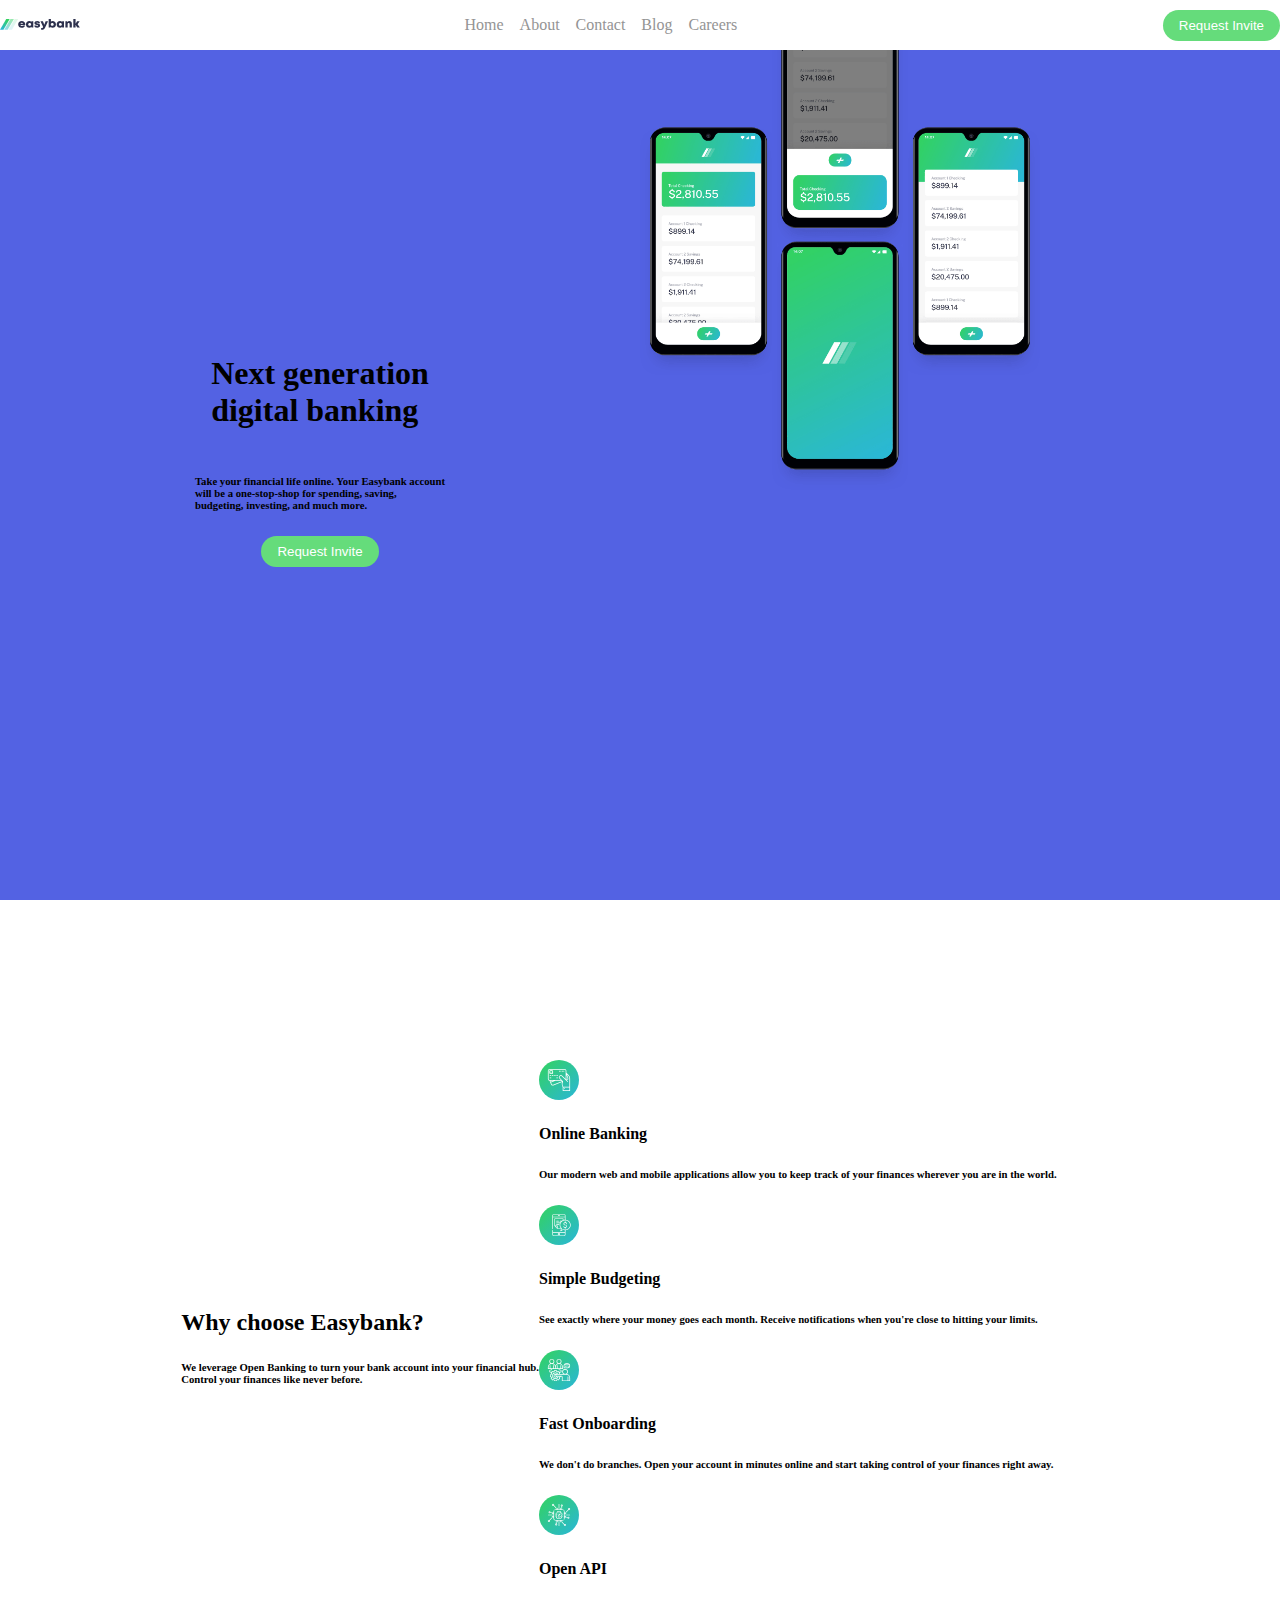
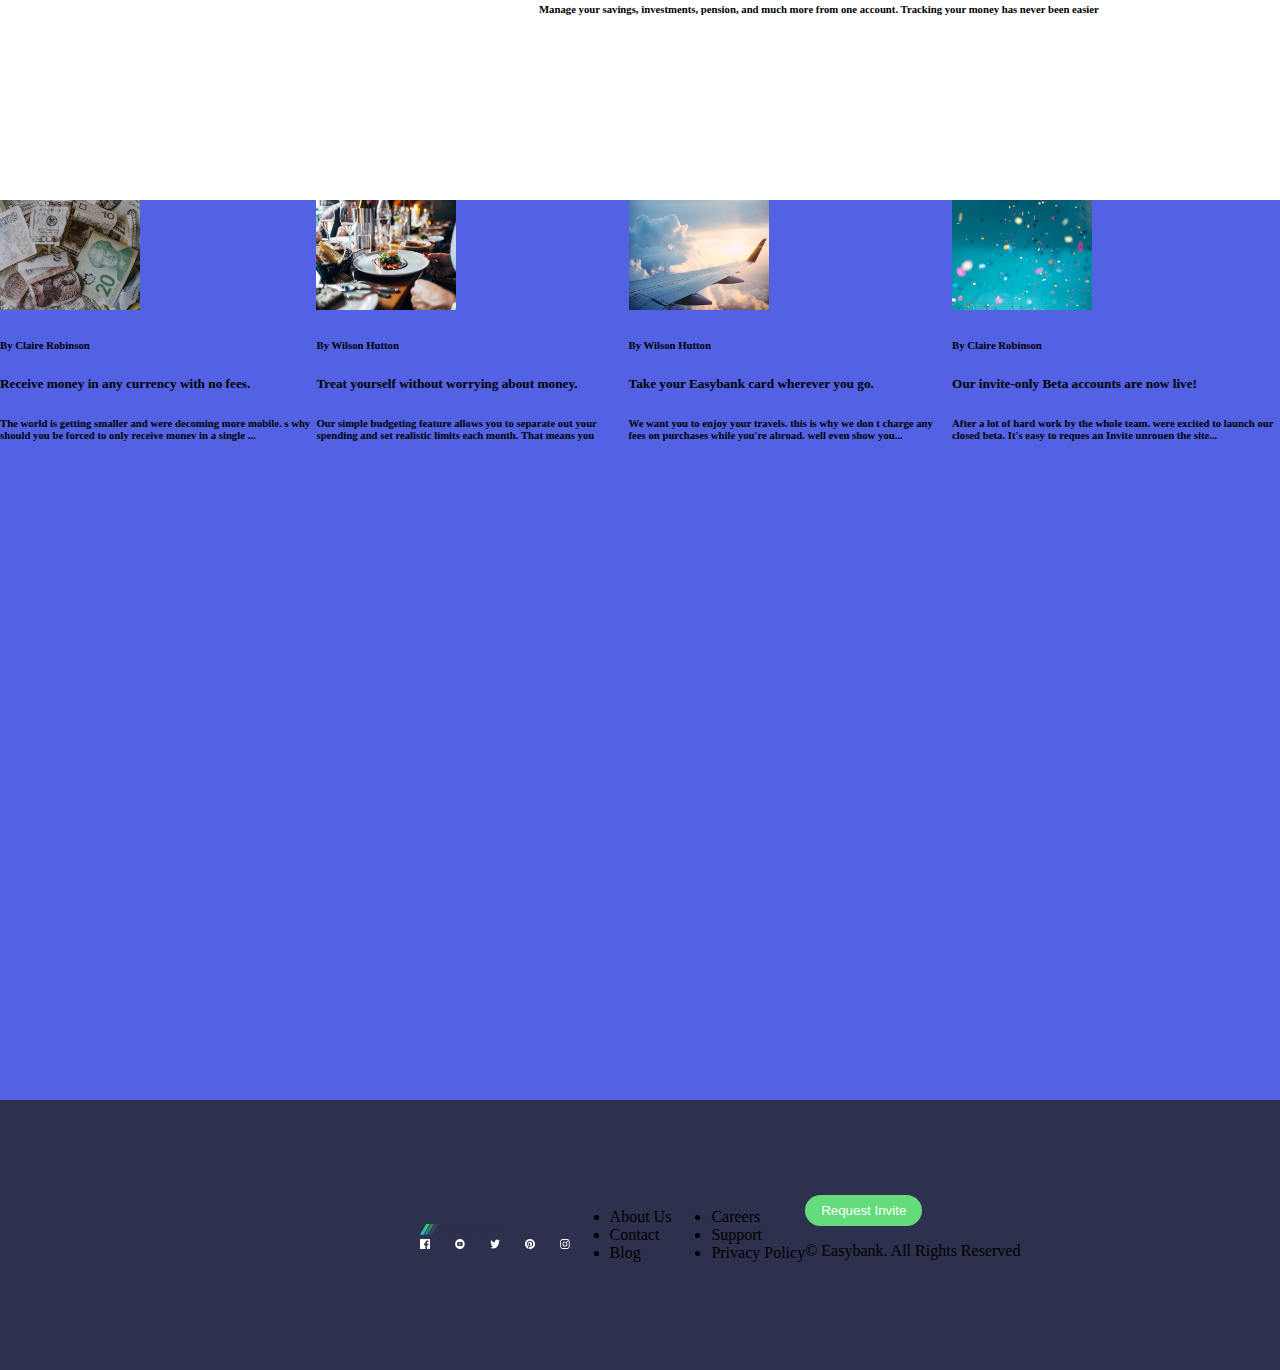
==== commit 2c455bbc: "..." ====
--- a/index.html
+++ b/index.html
@@ -36,8 +36,8 @@
       <main class="parent-flex">
          <div class="container">
             <div class="left">
-                <h1>Next generation digital banking</h1>
-                <h6>Take your financial life online. Your Easybank account will be a one-stop-shop for spending, saving, budgeting, investing, and much more.</h6>
+                <h1>Next generation <br>digital banking</h1>
+                <h6>Take your financial life online. Your Easybank account<br> will be a one-stop-shop for spending, saving, <br> budgeting, investing, and much more.</h6>
                 <div><button>Request Invite</button></div>
             </div>
             <div class="right">
--- a/style.css
+++ b/style.css
@@ -52,10 +52,9 @@
 
 }
 
-
 .parent-flex {
     height: 100vh;
-    width: 1440px;
+    width: 100%;
     display: flex;
     align-items: center;
     justify-content: center;
@@ -63,29 +62,31 @@
 }
 
 .container {
-    
+    height: 100%;
     width: 100%;
     display: flex;
     background-color: rgb(83, 98, 227);
 }
 
-main .container .left {
+.left {
     display: flex;
+    position: ;
     width: 50%;
     height: 100%;
     flex-direction: column;
     justify-content: center;
-    margin: 0px 20px 20px 20px;
-    padding: 40px;
+    align-items: center;
+    
 
 }
 
 .right {
-    background-image: url(./images/bg-intro-desktop.svg);
+    align-items: right;
+    background-image: url(./images/bg-intro-desktop.svg) width;
     background-repeat: no-repeat;
-    background-size: 100rvh;
+    background-size: ;
     position;
-    margin: 0;
+    margin: ;
 
 }
 
